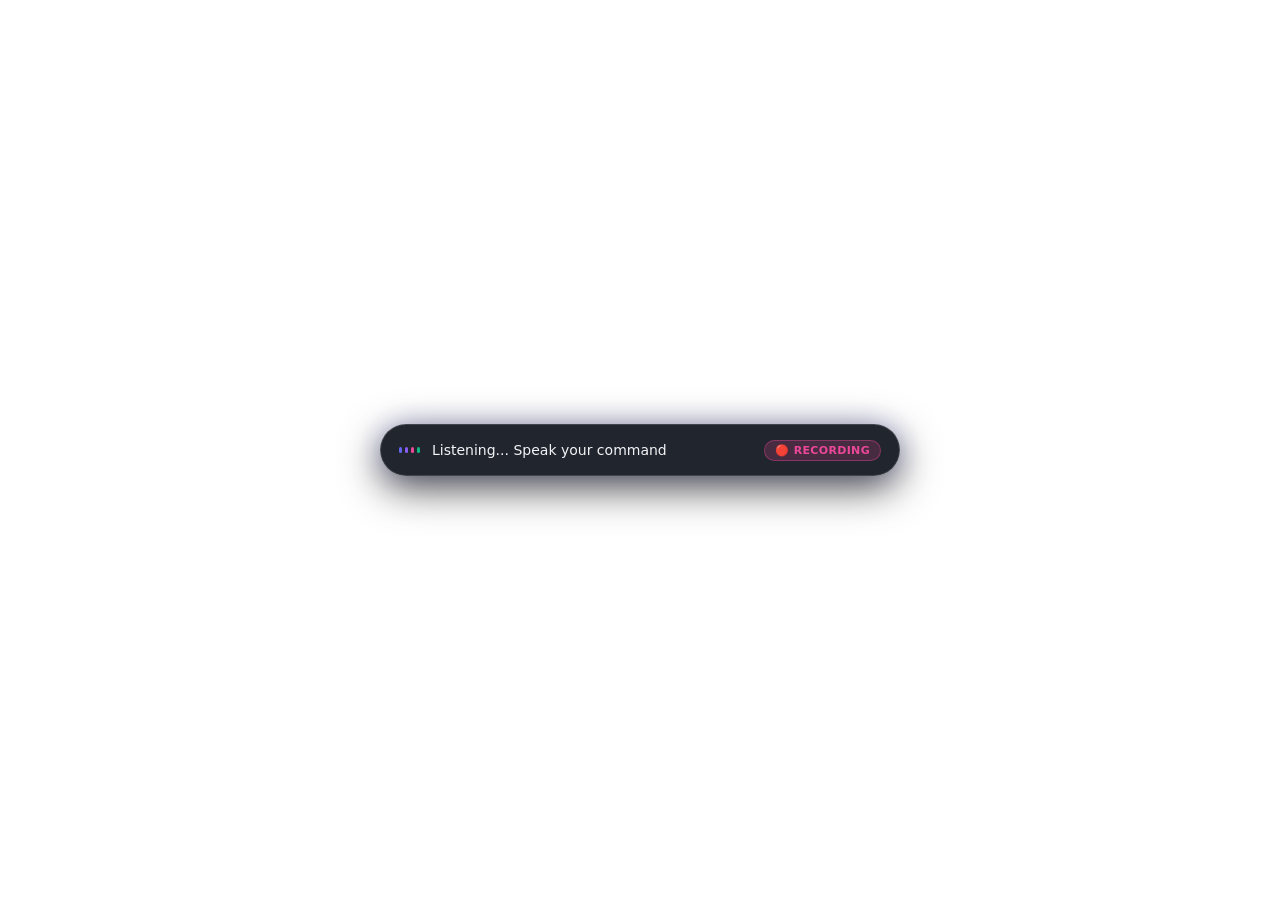
==== ui/hud.html @ 84fddd6d "Initial commit: Jarvis Desktop AI Assistant Core" ====
<!DOCTYPE html>
<html lang="en">
<head>
  <meta charset="UTF-8">
  <meta name="viewport" content="width=device-width, initial-scale=1.0">
  <title>Jarvis Wispr Flow Bottom HUD Overlay Pill</title>
  <style>
    * {
      margin: 0;
      padding: 0;
      box-sizing: border-box;
      font-family: 'Inter', system-ui, -apple-system, sans-serif;
      user-select: none;
    }

    body {
      background: transparent;
      width: 100vw;
      height: 100vh;
      display: flex;
      align-items: center;
      justify-content: center;
      overflow: hidden;
    }

    /* Floating Pill Frame */
    .hud-pill {
      width: clamp(340px, 90vw, 520px);
      height: 52px;
      background: rgba(15, 19, 28, 0.92);
      backdrop-filter: blur(24px);
      -webkit-backdrop-filter: blur(24px);
      border: 1px solid rgba(255, 255, 255, 0.15);
      border-radius: 26px;
      padding: 0 18px;
      display: flex;
      align-items: center;
      justify-content: space-between;
      box-shadow: 0 12px 40px rgba(0, 0, 0, 0.7), 0 0 24px rgba(99, 102, 241, 0.3);
      transition: all 0.3s cubic-bezier(0.16, 1, 0.3, 1);
    }

    .hud-left {
      display: flex;
      align-items: center;
      gap: 12px;
      flex: 1;
      overflow: hidden;
    }

    /* Waveform Animation */
    .wave-container {
      display: flex;
      align-items: center;
      gap: 3px;
      height: 20px;
    }

    .wave-bar {
      width: 3px;
      height: 6px;
      background-color: #6366f1;
      border-radius: 2px;
      transition: all 0.2s ease;
    }

    .wave-container.recording .wave-bar {
      animation: wave-bounce 1.2s infinite ease-in-out;
    }
    .wave-container.recording .wave-bar:nth-child(2) { animation-delay: 0.15s; background-color: #8b5cf6; }
    .wave-container.recording .wave-bar:nth-child(3) { animation-delay: 0.3s; background-color: #ec4899; }
    .wave-container.recording .wave-bar:nth-child(4) { animation-delay: 0.45s; background-color: #10b981; }

    @keyframes wave-bounce {
      0%, 100% { height: 6px; }
      50% { height: 20px; }
    }

    .hud-text {
      color: #f3f4f6;
      font-size: 14px;
      font-weight: 500;
      white-space: nowrap;
      overflow: hidden;
      text-overflow: ellipsis;
    }

    .hud-status-chip {
      background: rgba(236, 72, 153, 0.18);
      border: 1px solid rgba(236, 72, 153, 0.4);
      color: #ec4899;
      font-size: 11px;
      font-weight: 700;
      padding: 3px 10px;
      border-radius: 12px;
      letter-spacing: 0.03em;
      text-transform: uppercase;
      transition: all 0.2s ease;
    }
  </style>
</head>
<body>

  <div class="hud-pill" id="hud-pill-container">
    <div class="hud-left">
      <div class="wave-container recording" id="wave-container">
        <div class="wave-bar"></div>
        <div class="wave-bar"></div>
        <div class="wave-bar"></div>
        <div class="wave-bar"></div>
      </div>
      <div class="hud-text" id="hud-transcript-preview">Listening... Speak your command</div>
    </div>
    <div class="hud-status-chip" id="hud-status-chip">🔴 Recording</div>
  </div>

  <script>
    // Live HUD IPC Event updates listener
    function updateHUDState(event, data) {
      const textEl = document.getElementById("hud-transcript-preview");
      const chipEl = document.getElementById("hud-status-chip");
      const waveEl = document.getElementById("wave-container");

      if (!textEl || !chipEl) return;

      if (event === "RECORDING_STARTED") {
        textEl.textContent = "Listening... Speak your command";
        chipEl.textContent = "🔴 Recording";
        chipEl.style.color = "#ec4899";
        chipEl.style.backgroundColor = "rgba(236, 72, 153, 0.18)";
        chipEl.style.borderColor = "rgba(236, 72, 153, 0.4)";
        if (waveEl) waveEl.classList.add("recording");
      } else if (event === "STT_PREVIEW") {
        textEl.textContent = (data && data.text) ? data.text : "Transcribing...";
        chipEl.textContent = "🎙️ Transcribing";
        if (waveEl) waveEl.classList.add("recording");
      } else if (event === "AGENT_THINKING") {
        textEl.textContent = (data && data.text) ? data.text : "Inferring action...";
        chipEl.textContent = "⚙️ Thinking";
        chipEl.style.color = "#f59e0b";
        chipEl.style.backgroundColor = "rgba(245, 158, 11, 0.18)";
        chipEl.style.borderColor = "rgba(245, 158, 11, 0.4)";
        if (waveEl) waveEl.classList.remove("recording");
      } else if (event === "TTS_SPEAKING") {
        textEl.textContent = (data && data.spoken) ? data.spoken : "Speaking response...";
        chipEl.textContent = "🔊 Speaking";
        chipEl.style.color = "#10b981";
        chipEl.style.backgroundColor = "rgba(16, 185, 129, 0.18)";
        chipEl.style.borderColor = "rgba(16, 185, 129, 0.4)";
        if (waveEl) waveEl.classList.add("recording");
      } else if (event === "IDLE") {
        textEl.textContent = "Hold [Ctrl + Space] to speak";
        chipEl.textContent = "🟢 Ready";
        chipEl.style.color = "#10b981";
        chipEl.style.backgroundColor = "rgba(16, 185, 129, 0.18)";
        chipEl.style.borderColor = "rgba(16, 185, 129, 0.4)";
        if (waveEl) waveEl.classList.remove("recording");
      }
    }
  </script>
</body>
</html>
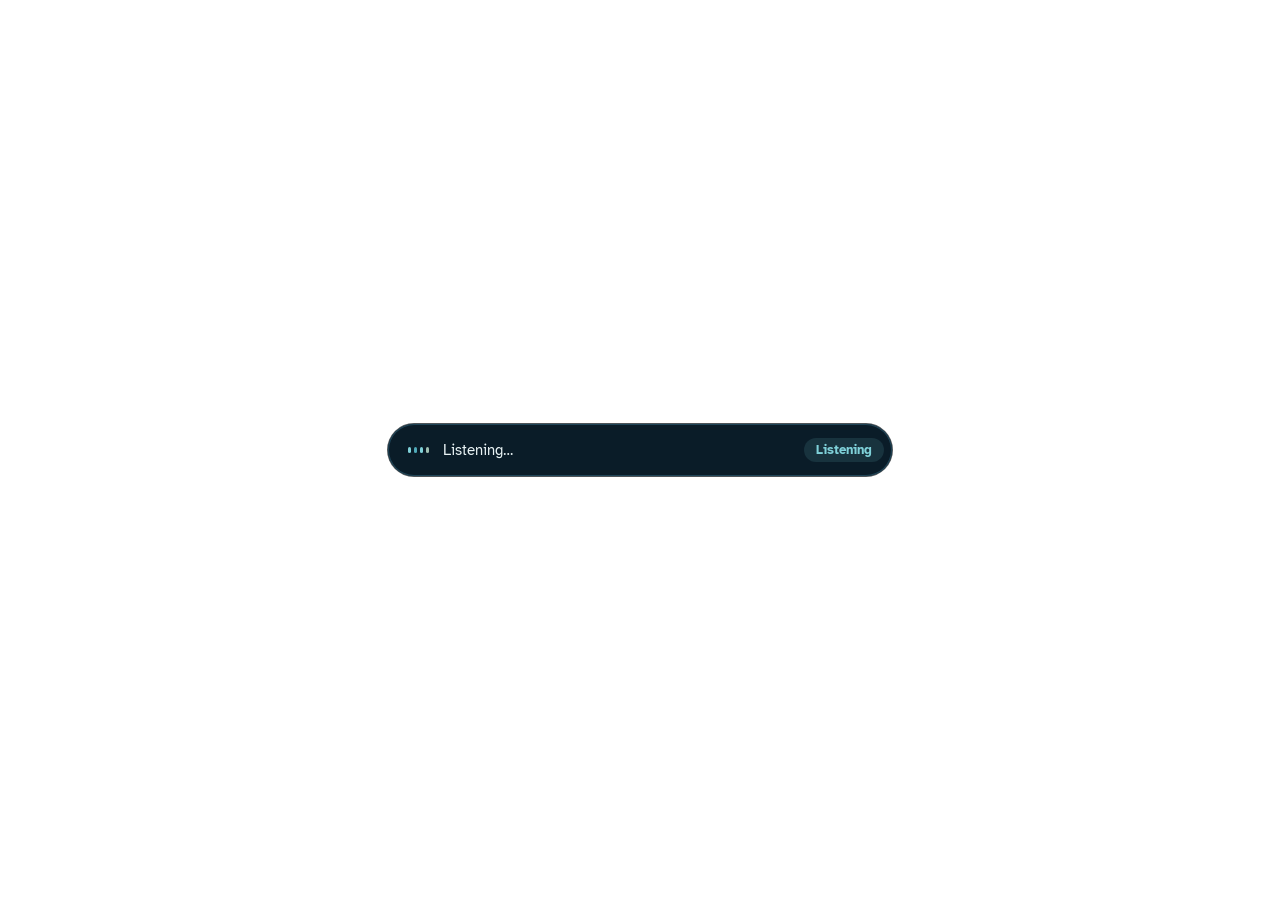
==== commit 819ff342: "Ask before risky actions, fix broken built-in commands, add typed requests and an always-on-top task" ====
--- a/ui/hud.html
+++ b/ui/hud.html
@@ -3,159 +3,117 @@
 <head>
   <meta charset="UTF-8">
   <meta name="viewport" content="width=device-width, initial-scale=1.0">
-  <title>Jarvis Wispr Flow Bottom HUD Overlay Pill</title>
+  <title>Jarvis voice pill</title>
+  <link rel="stylesheet" href="css/overlay.css">
   <style>
-    * {
-      margin: 0;
-      padding: 0;
-      box-sizing: border-box;
-      font-family: 'Inter', system-ui, -apple-system, sans-serif;
-      user-select: none;
-    }
-
     body {
-      background: transparent;
       width: 100vw;
       height: 100vh;
       display: flex;
       align-items: center;
       justify-content: center;
-      overflow: hidden;
     }
 
-    /* Floating Pill Frame */
-    .hud-pill {
-      width: clamp(340px, 90vw, 520px);
+    .pill {
+      width: min(504px, calc(100vw - 16px));
       height: 52px;
-      background: rgba(15, 19, 28, 0.92);
-      backdrop-filter: blur(24px);
-      -webkit-backdrop-filter: blur(24px);
-      border: 1px solid rgba(255, 255, 255, 0.15);
       border-radius: 26px;
-      padding: 0 18px;
+      padding: 0 8px 0 20px;
       display: flex;
       align-items: center;
-      justify-content: space-between;
-      box-shadow: 0 12px 40px rgba(0, 0, 0, 0.7), 0 0 24px rgba(99, 102, 241, 0.3);
-      transition: all 0.3s cubic-bezier(0.16, 1, 0.3, 1);
+      gap: 14px;
     }
 
-    .hud-left {
-      display: flex;
-      align-items: center;
-      gap: 12px;
-      flex: 1;
-      overflow: hidden;
-    }
-
-    /* Waveform Animation */
-    .wave-container {
+    /* Four bars, cold water: they move while Jarvis is listening or speaking. */
+    .wave {
       display: flex;
       align-items: center;
       gap: 3px;
       height: 20px;
+      flex: 0 0 auto;
     }
 
-    .wave-bar {
+    .wave span {
       width: 3px;
       height: 6px;
-      background-color: #6366f1;
       border-radius: 2px;
-      transition: all 0.2s ease;
+      background: var(--silt);
+      transition: height 200ms var(--ease-out), background-color 200ms;
     }
 
-    .wave-container.recording .wave-bar {
-      animation: wave-bounce 1.2s infinite ease-in-out;
+    .pill[data-state="listening"] .wave span,
+    .pill[data-state="speaking"] .wave span {
+      animation: wave 1.1s ease-in-out infinite;
     }
-    .wave-container.recording .wave-bar:nth-child(2) { animation-delay: 0.15s; background-color: #8b5cf6; }
-    .wave-container.recording .wave-bar:nth-child(3) { animation-delay: 0.3s; background-color: #ec4899; }
-    .wave-container.recording .wave-bar:nth-child(4) { animation-delay: 0.45s; background-color: #10b981; }
 
-    @keyframes wave-bounce {
+    .wave span:nth-child(2) { animation-delay: 0.14s; background: var(--silt-deep); }
+    .wave span:nth-child(3) { animation-delay: 0.28s; }
+    .wave span:nth-child(4) { animation-delay: 0.42s; background: var(--sage); }
+
+    .pill[data-state="thinking"] .wave span {
+      background: var(--sage-deep);
+      animation: overlay-pulse 1.4s ease-in-out infinite;
+    }
+
+    @keyframes wave {
       0%, 100% { height: 6px; }
       50% { height: 20px; }
     }
 
-    .hud-text {
-      color: #f3f4f6;
-      font-size: 14px;
-      font-weight: 500;
+    .text {
+      flex: 1 1 auto;
+      min-width: 0;
+      font-size: var(--t-body);
+      color: var(--text);
       white-space: nowrap;
       overflow: hidden;
       text-overflow: ellipsis;
     }
 
-    .hud-status-chip {
-      background: rgba(236, 72, 153, 0.18);
-      border: 1px solid rgba(236, 72, 153, 0.4);
-      color: #ec4899;
-      font-size: 11px;
+    .chip {
+      flex: 0 0 auto;
+      padding: 4px 12px;
+      border-radius: 999px;
+      font-size: var(--t-meta);
       font-weight: 700;
-      padding: 3px 10px;
-      border-radius: 12px;
-      letter-spacing: 0.03em;
-      text-transform: uppercase;
-      transition: all 0.2s ease;
+      color: var(--silt);
+      background: rgba(127, 209, 217, 0.12);
     }
+
+    .pill[data-state="thinking"] .chip { color: var(--sage); background: rgba(159, 191, 177, 0.12); }
+    .pill[data-state="asking"] .chip { color: var(--amber-text); background: var(--amber-ground); }
   </style>
 </head>
 <body>
-
-  <div class="hud-pill" id="hud-pill-container">
-    <div class="hud-left">
-      <div class="wave-container recording" id="wave-container">
-        <div class="wave-bar"></div>
-        <div class="wave-bar"></div>
-        <div class="wave-bar"></div>
-        <div class="wave-bar"></div>
-      </div>
-      <div class="hud-text" id="hud-transcript-preview">Listening... Speak your command</div>
-    </div>
-    <div class="hud-status-chip" id="hud-status-chip">🔴 Recording</div>
+  <div class="pill overlay-surface" id="pill" data-state="listening">
+    <div class="wave" aria-hidden="true"><span></span><span></span><span></span><span></span></div>
+    <p class="text" id="text">Listening…</p>
+    <span class="chip" id="chip">Listening</span>
   </div>
 
   <script>
-    // Live HUD IPC Event updates listener
+    // Called from main.py's HUDWindow.update_hud_state(event, {text, spoken}).
+    const STATES = {
+      RECORDING_STARTED: ["listening", "Listening", () => "Listening…"],
+      STT_PREVIEW: ["thinking", "Heard", (d) => d.text || "Transcribing…"],
+      AGENT_THINKING: ["thinking", "Thinking", (d) => d.text || "Working out what to do…"],
+      TTS_SPEAKING: ["speaking", "Jarvis", (d) => d.spoken || d.text || ""],
+      IDLE: ["idle", "Ready", () => "Hold your shortcut to talk"],
+    };
+
     function updateHUDState(event, data) {
-      const textEl = document.getElementById("hud-transcript-preview");
-      const chipEl = document.getElementById("hud-status-chip");
-      const waveEl = document.getElementById("wave-container");
-
-      if (!textEl || !chipEl) return;
-
-      if (event === "RECORDING_STARTED") {
-        textEl.textContent = "Listening... Speak your command";
-        chipEl.textContent = "🔴 Recording";
-        chipEl.style.color = "#ec4899";
-        chipEl.style.backgroundColor = "rgba(236, 72, 153, 0.18)";
-        chipEl.style.borderColor = "rgba(236, 72, 153, 0.4)";
-        if (waveEl) waveEl.classList.add("recording");
-      } else if (event === "STT_PREVIEW") {
-        textEl.textContent = (data && data.text) ? data.text : "Transcribing...";
-        chipEl.textContent = "🎙️ Transcribing";
-        if (waveEl) waveEl.classList.add("recording");
-      } else if (event === "AGENT_THINKING") {
-        textEl.textContent = (data && data.text) ? data.text : "Inferring action...";
-        chipEl.textContent = "⚙️ Thinking";
-        chipEl.style.color = "#f59e0b";
-        chipEl.style.backgroundColor = "rgba(245, 158, 11, 0.18)";
-        chipEl.style.borderColor = "rgba(245, 158, 11, 0.4)";
-        if (waveEl) waveEl.classList.remove("recording");
-      } else if (event === "TTS_SPEAKING") {
-        textEl.textContent = (data && data.spoken) ? data.spoken : "Speaking response...";
-        chipEl.textContent = "🔊 Speaking";
-        chipEl.style.color = "#10b981";
-        chipEl.style.backgroundColor = "rgba(16, 185, 129, 0.18)";
-        chipEl.style.borderColor = "rgba(16, 185, 129, 0.4)";
-        if (waveEl) waveEl.classList.add("recording");
-      } else if (event === "IDLE") {
-        textEl.textContent = "Hold [Ctrl + Space] to speak";
-        chipEl.textContent = "🟢 Ready";
-        chipEl.style.color = "#10b981";
-        chipEl.style.backgroundColor = "rgba(16, 185, 129, 0.18)";
-        chipEl.style.borderColor = "rgba(16, 185, 129, 0.4)";
-        if (waveEl) waveEl.classList.remove("recording");
-      }
+      const entry = STATES[event];
+      if (!entry) return;
+      data = data || {};
+      const [state, chip, text] = entry;
+      const spoken = text(data);
+      // A spoken question that needs an answer ("I need your OK first…") gets the amber chip.
+      const asking = event === "TTS_SPEAKING" && /need your OK/i.test(spoken);
+      document.getElementById("pill").dataset.state = asking ? "asking" : state;
+      document.getElementById("chip").textContent = asking ? "Needs your OK" : chip;
+      const el = document.getElementById("text");
+      el.textContent = spoken;
+      el.title = spoken;
     }
   </script>
 </body>
--- a/ui/css/overlay.css
+++ b/ui/css/overlay.css
@@ -0,0 +1,93 @@
+/* Shared by the always-on-top overlays (hud.html, panel.html): River Delta tokens, fonts, surface. */
+
+@font-face {
+  font-family: "Atkinson Hyperlegible";
+  src: url("../fonts/atkinson-hyperlegible-400.woff2") format("woff2");
+  font-weight: 400;
+  font-display: block;
+}
+
+@font-face {
+  font-family: "Atkinson Hyperlegible";
+  src: url("../fonts/atkinson-hyperlegible-700.woff2") format("woff2");
+  font-weight: 700;
+  font-display: block;
+}
+
+@font-face {
+  font-family: "JetBrains Mono";
+  src: url("../fonts/jetbrains-mono-400.woff2") format("woff2");
+  font-weight: 400;
+  font-display: block;
+}
+
+:root {
+  --ramp-1: #0a1c28;
+  --ramp-2: #0e2433;
+  --ramp-3: #122c3c;
+  --ramp-4: #16384a;
+  --ramp-5: #1f4558;
+  --ramp-6: #2d5a70;
+  --ramp-8: #93b4bd;
+  --ramp-9: #b9d0d6;
+  --ramp-10: #e8f2f4;
+  --text: var(--ramp-10);
+  --text-2: var(--ramp-9);
+  --text-3: var(--ramp-8);
+  --silt: #7fd1d9;
+  --silt-deep: #4fa9b8;
+  --sage: #9fbfb1;
+  --sage-deep: #6f9585;
+  --coral: #e0786a;
+  --coral-text: #f4a99d;
+  --amber-text: #f1cf8a;
+  --amber-ground: #2c2a26;
+  --amber-edge: #6e5c34;
+  --font: "Atkinson Hyperlegible", "Noto Sans", "DejaVu Sans", system-ui, sans-serif;
+  --font-code: "JetBrains Mono", "DejaVu Sans Mono", ui-monospace, monospace;
+  --t-meta: 13px;
+  --t-body: 15px;
+  --radius: 8px;
+  --radius-small: 5px;
+  --ease-out: cubic-bezier(0.16, 1, 0.3, 1);
+  /* The overlay surface is fully opaque: XWayland composites partial alpha far lighter than
+     asked, which let busy windows show through the text. Never pure black. */
+  --surface: var(--ramp-1);
+  --surface-edge: var(--ramp-5);
+}
+
+* {
+  margin: 0;
+  padding: 0;
+  box-sizing: border-box;
+}
+
+html,
+body {
+  background: transparent;
+  overflow: hidden;
+  font-family: var(--font);
+  color: var(--text);
+  -webkit-font-smoothing: antialiased;
+  user-select: none;
+}
+
+/* No drop shadow: the window is only a few px bigger than the surface, so a soft shadow gets cut
+   into a visible rectangle. A dark outer ring separates it from light backgrounds instead. */
+.overlay-surface {
+  background: var(--surface);
+  box-shadow: inset 0 0 0 1px var(--surface-edge), 0 0 0 1px rgba(3, 12, 18, 0.7);
+}
+
+@keyframes overlay-pulse {
+  50% { opacity: 0.35; }
+}
+
+@media (prefers-reduced-motion: reduce) {
+  *,
+  *::before,
+  *::after {
+    animation: none !important;
+    transition: none !important;
+  }
+}
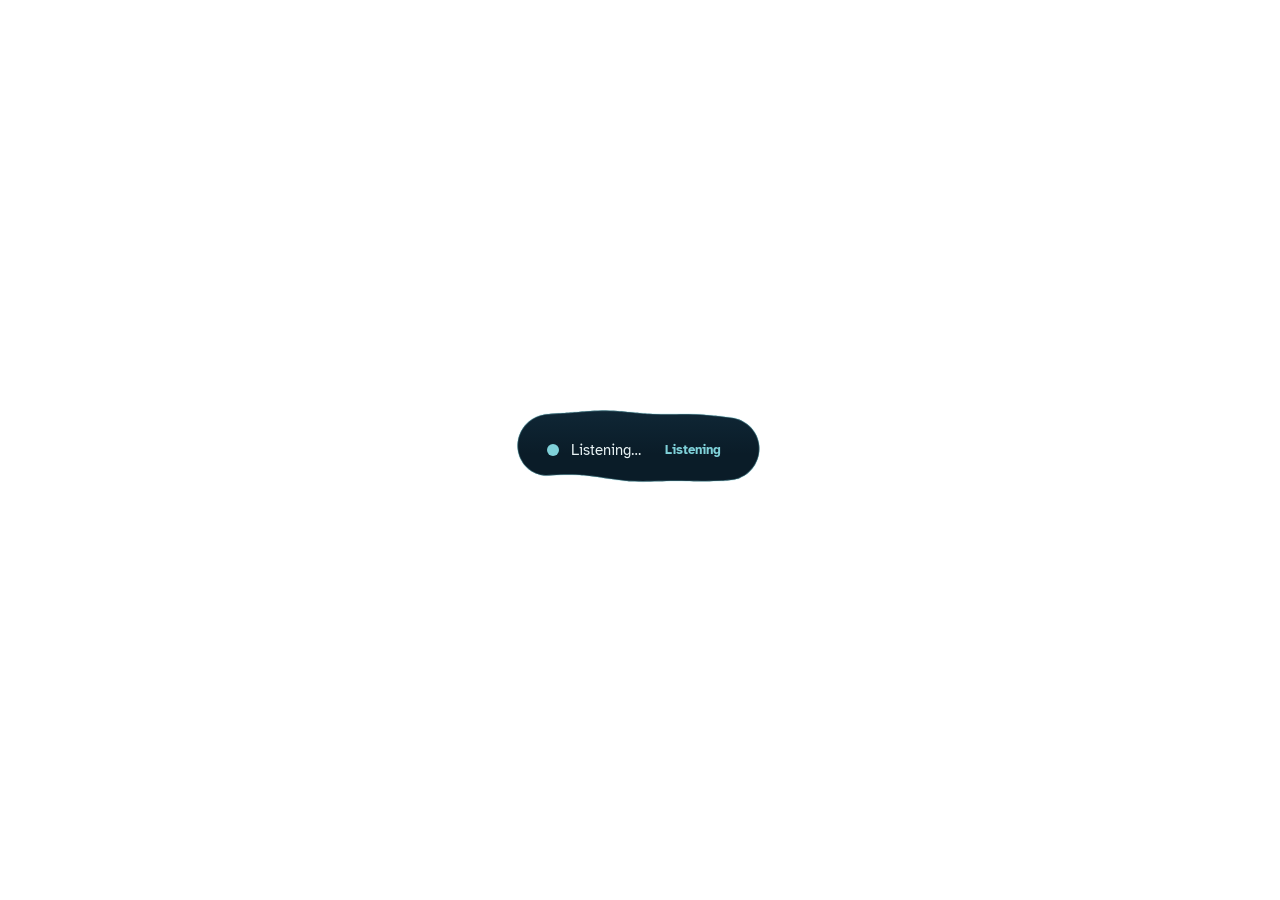
==== commit 99631bd3: "Make the UI fluid: capsules and pools, a droplet voice pill, a delta of waves - Dashboard: the sideb" ====
--- a/ui/hud.html
+++ b/ui/hud.html
@@ -7,58 +7,44 @@
   <link rel="stylesheet" href="css/overlay.css">
   <style>
     body {
+      position: relative;
       width: 100vw;
       height: 100vh;
+    }
+
+    /* The capsule itself is drawn on the canvas: its surface moves like water. */
+    #water {
+      position: absolute;
+      inset: 0;
+      width: 100%;
+      height: 100%;
+    }
+
+    /* Centred and only as wide as it needs: the droplet stretches to hold it. */
+    .content {
+      position: absolute;
+      left: 50%;
+      top: 0;
+      bottom: 0;
+      transform: translateX(-50%);
+      width: max-content;
+      max-width: 440px;
       display: flex;
       align-items: center;
-      justify-content: center;
-    }
-
-    .pill {
-      width: min(504px, calc(100vw - 16px));
-      height: 52px;
-      border-radius: 26px;
-      padding: 0 8px 0 20px;
-      display: flex;
-      align-items: center;
-      gap: 14px;
-    }
-
-    /* Four bars, cold water: they move while Jarvis is listening or speaking. */
-    .wave {
-      display: flex;
-      align-items: center;
-      gap: 3px;
-      height: 20px;
+      gap: 12px;
+    }
+
+    .orb {
+      width: 12px;
+      height: 12px;
       flex: 0 0 auto;
-    }
-
-    .wave span {
-      width: 3px;
-      height: 6px;
-      border-radius: 2px;
+      border-radius: 50%;
       background: var(--silt);
-      transition: height 200ms var(--ease-out), background-color 200ms;
-    }
-
-    .pill[data-state="listening"] .wave span,
-    .pill[data-state="speaking"] .wave span {
-      animation: wave 1.1s ease-in-out infinite;
-    }
-
-    .wave span:nth-child(2) { animation-delay: 0.14s; background: var(--silt-deep); }
-    .wave span:nth-child(3) { animation-delay: 0.28s; }
-    .wave span:nth-child(4) { animation-delay: 0.42s; background: var(--sage); }
-
-    .pill[data-state="thinking"] .wave span {
-      background: var(--sage-deep);
-      animation: overlay-pulse 1.4s ease-in-out infinite;
-    }
-
-    @keyframes wave {
-      0%, 100% { height: 6px; }
-      50% { height: 20px; }
-    }
+      transition: background-color 260ms var(--ease-out);
+    }
+
+    .pill[data-state="thinking"] .orb { background: var(--sage); }
+    .pill[data-state="asking"] .orb { background: var(--amber-text); }
 
     .text {
       flex: 1 1 auto;
@@ -72,49 +58,253 @@
 
     .chip {
       flex: 0 0 auto;
-      padding: 4px 12px;
+      padding: 3px 12px;
       border-radius: 999px;
       font-size: var(--t-meta);
       font-weight: 700;
       color: var(--silt);
-      background: rgba(127, 209, 217, 0.12);
-    }
-
-    .pill[data-state="thinking"] .chip { color: var(--sage); background: rgba(159, 191, 177, 0.12); }
+      background: var(--ramp-0);
+    }
+
+    .pill[data-state="thinking"] .chip { color: var(--sage); }
     .pill[data-state="asking"] .chip { color: var(--amber-text); background: var(--amber-ground); }
   </style>
 </head>
 <body>
-  <div class="pill overlay-surface" id="pill" data-state="listening">
-    <div class="wave" aria-hidden="true"><span></span><span></span><span></span><span></span></div>
-    <p class="text" id="text">Listening…</p>
-    <span class="chip" id="chip">Listening</span>
+  <div class="pill" id="pill" data-state="listening">
+    <canvas id="water" aria-hidden="true"></canvas>
+    <div class="content">
+      <span class="orb" id="orb" aria-hidden="true"></span>
+      <p class="text" id="text">Listening…</p>
+      <span class="chip" id="chip">Listening</span>
+    </div>
   </div>
 
   <script>
-    // Called from main.py's HUDWindow.update_hud_state(event, {text, spoken}).
     const STATES = {
       RECORDING_STARTED: ["listening", "Listening", () => "Listening…"],
+      RECORDING_CLAUDE: ["listening", "Claude", () => "Listening… still talking to Claude (say “Jarvis” to switch back)"],
       STT_PREVIEW: ["thinking", "Heard", (d) => d.text || "Transcribing…"],
       AGENT_THINKING: ["thinking", "Thinking", (d) => d.text || "Working out what to do…"],
       TTS_SPEAKING: ["speaking", "Jarvis", (d) => d.spoken || d.text || ""],
       IDLE: ["idle", "Ready", () => "Hold your shortcut to talk"],
     };
 
+    const pill = document.getElementById("pill");
+    let micTarget = 0;   // latest microphone level, 0..1
+    let mic = 0;         // smoothed level the surface follows
+
+    // Called from main.py's HUDWindow.update_hud_state(event, {text, spoken}).
     function updateHUDState(event, data) {
+      data = data || {};
+      if (event === "AUDIO_LEVEL") {
+        micTarget = Math.max(0, Math.min(1, parseFloat(data.text) || 0));
+        return;
+      }
       const entry = STATES[event];
       if (!entry) return;
-      data = data || {};
       const [state, chip, text] = entry;
       const spoken = text(data);
-      // A spoken question that needs an answer ("I need your OK first…") gets the amber chip.
+      // A spoken question that needs an answer ("I need your OK first…") gets the amber edge.
       const asking = event === "TTS_SPEAKING" && /need your OK/i.test(spoken);
-      document.getElementById("pill").dataset.state = asking ? "asking" : state;
+      pill.dataset.state = asking ? "asking" : state;
       document.getElementById("chip").textContent = asking ? "Needs your OK" : chip;
       const el = document.getElementById("text");
       el.textContent = spoken;
       el.title = spoken;
-    }
+      if (state !== "listening") micTarget = 0;
+    }
+
+    /* ---------- The blob ----------
+       One droplet of water. Its outline is a soft capsule pushed in and out, all the way round,
+       by a few slow waves; the waves swell with your voice, and each burst of speech drops a
+       ripple ring inside it. Everything is drawn with plain 2D canvas: no simulation. */
+
+    const canvas = document.getElementById("water");
+    const ctx = canvas.getContext("2d");
+    const still = matchMedia("(prefers-reduced-motion: reduce)");
+    const css = (name) => getComputedStyle(document.documentElement).getPropertyValue(name).trim();
+    const C = {};
+    const TAU = Math.PI * 2;
+    const POINTS = 144;            // samples round the outline
+    const body = { a: 110, b: 32 }; // half-width (follows the content) and half-height
+    let targetA = 110;
+    const MAX_SWELL = 15;          // the edge never leaves the window (half-height 50)
+
+    // The droplet hugs what it holds: a small bead for "Listening…", a long drop for a sentence.
+    const content = document.querySelector(".content");
+    new ResizeObserver(() => {
+      targetA = Math.max(92, Math.min(250, content.offsetWidth / 2 + 30));
+    }).observe(content);
+
+    function readColors() {
+      ["--ramp-1", "--ramp-3", "--silt", "--sage", "--amber-text"].forEach((n) => { C[n] = css(n); });
+    }
+
+    function resize() {
+      const dpr = window.devicePixelRatio || 1;
+      canvas.width = Math.round(innerWidth * dpr);
+      canvas.height = Math.round(innerHeight * dpr);
+      ctx.setTransform(dpr, 0, 0, dpr, 0, 0);
+    }
+
+    // A point s (0..1) round a capsule, with its outward normal; s walks the outline at even spacing.
+    function capsulePoint(s, cx, cy, a, b) {
+      const c = a - b, straight = 2 * c, arc = Math.PI * b, P = 2 * straight + 2 * arc;
+      let d = s * P;
+      if (d < straight) return [cx - c + d, cy - b, 0, -1];
+      d -= straight;
+      if (d < arc) { const th = -Math.PI / 2 + d / b; return [cx + c + b * Math.cos(th), cy + b * Math.sin(th), Math.cos(th), Math.sin(th)]; }
+      d -= arc;
+      if (d < straight) return [cx + c - d, cy + b, 0, 1];
+      d -= straight;
+      const th = Math.PI / 2 + d / b;
+      return [cx - c + b * Math.cos(th), cy + b * Math.sin(th), Math.cos(th), Math.sin(th)];
+    }
+
+    // How far the outline is pushed at s: slow, uneven mass (k = 1, 2) plus lobes (k = 3, 5, 7).
+    function swell(s, t, amp, splash) {
+      const u = s * TAU;
+      return 4.5 * Math.sin(u + t * 0.31) + 3.2 * Math.sin(2 * u - t * 0.47 + 1.3)
+           + amp * (0.55 * Math.sin(3 * u + t * 1.1)
+                  + 0.30 * Math.sin(5 * u - t * 1.7 + 2.0)
+                  + 0.15 * Math.sin(7 * u + t * 2.6 + 4.1))
+           + splash * Math.sin(9 * u - t * 6.0);
+    }
+
+    // Lobe size per state; the microphone drives it while listening.
+    function lobeAmp(state, t) {
+      if (state === "listening") return 2.5 + mic * 11;
+      if (state === "thinking") return 4;
+      if (state === "speaking") return 4.5 + 2.5 * Math.abs(Math.sin(t * 2.1) * Math.sin(t * 0.7));
+      if (state === "asking") return 3.5;
+      return 2;
+    }
+
+    function blobPath(t, amp, splash) {
+      const cx = innerWidth / 2, cy = innerHeight / 2;
+      const pts = [];
+      for (let i = 0; i < POINTS; i++) {
+        const s = i / POINTS;
+        const [x, y, nx, ny] = capsulePoint(s, cx, cy, body.a, body.b);
+        const d = Math.max(-body.b / 3, Math.min(MAX_SWELL, swell(s, t, amp, splash)));
+        pts.push([x + nx * d, y + ny * d]);
+      }
+      // Smooth curve through the midpoints, so the outline has no corners.
+      const path = new Path2D();
+      const mid = (p, q) => [(p[0] + q[0]) / 2, (p[1] + q[1]) / 2];
+      let m = mid(pts[POINTS - 1], pts[0]);
+      path.moveTo(m[0], m[1]);
+      for (let i = 0; i < POINTS; i++) {
+        const p = pts[i], n = mid(p, pts[(i + 1) % POINTS]);
+        path.quadraticCurveTo(p[0], p[1], n[0], n[1]);
+      }
+      path.closePath();
+      return path;
+    }
+
+    /* Ripple rings: dropped by bursts of your voice, or Jarvis's while it speaks. */
+    const rings = [];
+    let micSlow = 0, lastRing = -1, splash = 0;
+
+    function dropRing(t, x, strength) {
+      if (rings.length >= 6) rings.shift();
+      rings.push({ x, born: t, strength });
+      lastRing = t;
+    }
+
+    function ringsFor(state, t) {
+      if (still.matches) { rings.length = 0; return; }
+      const cx = innerWidth / 2;
+      if (state === "listening") {
+        // An onset: the level jumps above its slow average.
+        if (mic > 0.16 && mic - micSlow > 0.07 && t - lastRing > 0.22) {
+          dropRing(t, cx + (Math.random() * 2 - 1) * (body.a - body.b) * 0.8, Math.min(1, 0.4 + mic));
+          splash = Math.min(4, splash + 1.5 + mic * 3);
+        }
+      } else if (state === "speaking") {
+        if (t - lastRing > 0.95) dropRing(t, cx - body.a + 36, 0.55);
+      }
+      micSlow += (mic - micSlow) * 0.05;
+    }
+
+    function drawRings(t, tint) {
+      const LIFE = 1.6;
+      for (let i = rings.length - 1; i >= 0; i--) {
+        const r = rings[i], p = (t - r.born) / LIFE;
+        if (p >= 1) { rings.splice(i, 1); continue; }
+        const ease = 1 - Math.pow(1 - p, 3);
+        ctx.beginPath();
+        ctx.ellipse(r.x, innerHeight / 2, 8 + ease * 170, 4 + ease * 40, 0, 0, TAU);
+        ctx.globalAlpha = r.strength * 0.45 * (1 - p) * (1 - p);
+        ctx.lineWidth = 1.5 - p;
+        ctx.strokeStyle = tint;
+        ctx.stroke();
+      }
+      ctx.globalAlpha = 1;
+    }
+
+    let frozenAt = 0;  // reduced motion: a still droplet, but still a droplet
+
+    function frame(ms) {
+      const t = still.matches ? frozenAt : ms / 1000;
+      const state = pill.dataset.state;
+      mic += (micTarget - mic) * (micTarget > mic ? 0.45 : 0.12);
+      splash *= 0.93;
+      // Stretch out quickly so new words are never outside it; settle back slowly.
+      body.a = still.matches ? targetA : body.a + (targetA - body.a) * (targetA > body.a ? 0.3 : 0.1);
+      ringsFor(state, t);
+
+      const W = innerWidth, H = innerHeight;
+      ctx.clearRect(0, 0, W, H);
+      const blob = blobPath(t, still.matches ? 2 : lobeAmp(state, t), still.matches ? 0 : splash);
+
+      let tint = C["--silt"], strength = 0.10, speed = 0.06;
+      if (state === "listening") strength = 0.10 + mic * 0.30;
+      if (state === "thinking") { tint = C["--sage"]; strength = 0.16; speed = 0.22; }
+      if (state === "speaking") strength = 0.18;
+      if (state === "asking") { tint = C["--amber-text"]; strength = 0.14; }
+
+      // Opaque water (XWayland lightens partial alpha); everything else is drawn inside it.
+      ctx.fillStyle = C["--ramp-1"];
+      ctx.fill(blob);
+      ctx.save();
+      ctx.clip(blob);
+      // Depth: lighter where the droplet is thickest.
+      const depth = ctx.createLinearGradient(0, H / 2 - body.b - 10, 0, H / 2 + body.b + 10);
+      depth.addColorStop(0, C["--ramp-3"]);
+      depth.addColorStop(0.55, C["--ramp-1"]);
+      ctx.globalAlpha = 0.7;
+      ctx.fillStyle = depth;
+      ctx.fillRect(0, 0, W, H);
+      // A lit current drifts through it, tinted by state.
+      const sweep = still.matches ? 0.5 : (t * speed) % 1;
+      const gx = -W * 0.4 + sweep * W * 1.8;
+      const g = ctx.createRadialGradient(gx, H / 2, 0, gx, H / 2, W * 0.5);
+      g.addColorStop(0, tint);
+      g.addColorStop(1, "transparent");
+      ctx.globalAlpha = strength;
+      ctx.fillStyle = g;
+      ctx.fillRect(0, 0, W, H);
+      ctx.globalAlpha = 1;
+      drawRings(t, tint);
+      ctx.restore();
+
+      // The skin: brighter as you speak louder.
+      ctx.globalAlpha = state === "listening" ? 0.35 + mic * 0.55 : 0.4;
+      ctx.lineWidth = 1.25;
+      ctx.strokeStyle = state === "asking" ? C["--amber-text"] : state === "thinking" ? C["--sage"] : C["--silt"];
+      ctx.stroke(blob);
+      ctx.globalAlpha = 1;
+      document.getElementById("orb").style.transform = `scale(${1 + mic * 0.6})`;
+      requestAnimationFrame(frame);  // pauses on its own while the pill is hidden
+    }
+
+    readColors();
+    resize();
+    addEventListener("resize", resize);
+    document.fonts?.ready.then(readColors);
+    requestAnimationFrame(frame);
   </script>
 </body>
 </html>
--- a/ui/css/overlay.css
+++ b/ui/css/overlay.css
@@ -11,13 +11,6 @@
   font-family: "Atkinson Hyperlegible";
   src: url("../fonts/atkinson-hyperlegible-700.woff2") format("woff2");
   font-weight: 700;
-  font-display: block;
-}
-
-@font-face {
-  font-family: "JetBrains Mono";
-  src: url("../fonts/jetbrains-mono-400.woff2") format("woff2");
-  font-weight: 400;
   font-display: block;
 }
 
@@ -35,6 +28,8 @@
   --text-2: var(--ramp-9);
   --text-3: var(--ramp-8);
   --silt: #7fd1d9;
+  --silt-hover: #9adde3;
+  --on-silt: #062029;
   --silt-deep: #4fa9b8;
   --sage: #9fbfb1;
   --sage-deep: #6f9585;
@@ -44,11 +39,11 @@
   --amber-ground: #2c2a26;
   --amber-edge: #6e5c34;
   --font: "Atkinson Hyperlegible", "Noto Sans", "DejaVu Sans", system-ui, sans-serif;
-  --font-code: "JetBrains Mono", "DejaVu Sans Mono", ui-monospace, monospace;
+  --font-code: var(--font);  /* no monospace: the overlays are not a console */
   --t-meta: 13px;
   --t-body: 15px;
-  --radius: 8px;
-  --radius-small: 5px;
+  --radius: 14px;
+  --radius-small: 10px;
   --ease-out: cubic-bezier(0.16, 1, 0.3, 1);
   /* The overlay surface is fully opaque: XWayland composites partial alpha far lighter than
      asked, which let busy windows show through the text. Never pure black. */
@@ -84,10 +79,11 @@
 }
 
 @media (prefers-reduced-motion: reduce) {
+  /* Keep colour, drop travel: fades stay, movement goes. */
   *,
   *::before,
   *::after {
     animation: none !important;
-    transition: none !important;
+    transition-property: color, background-color, border-color, opacity !important;
   }
 }
